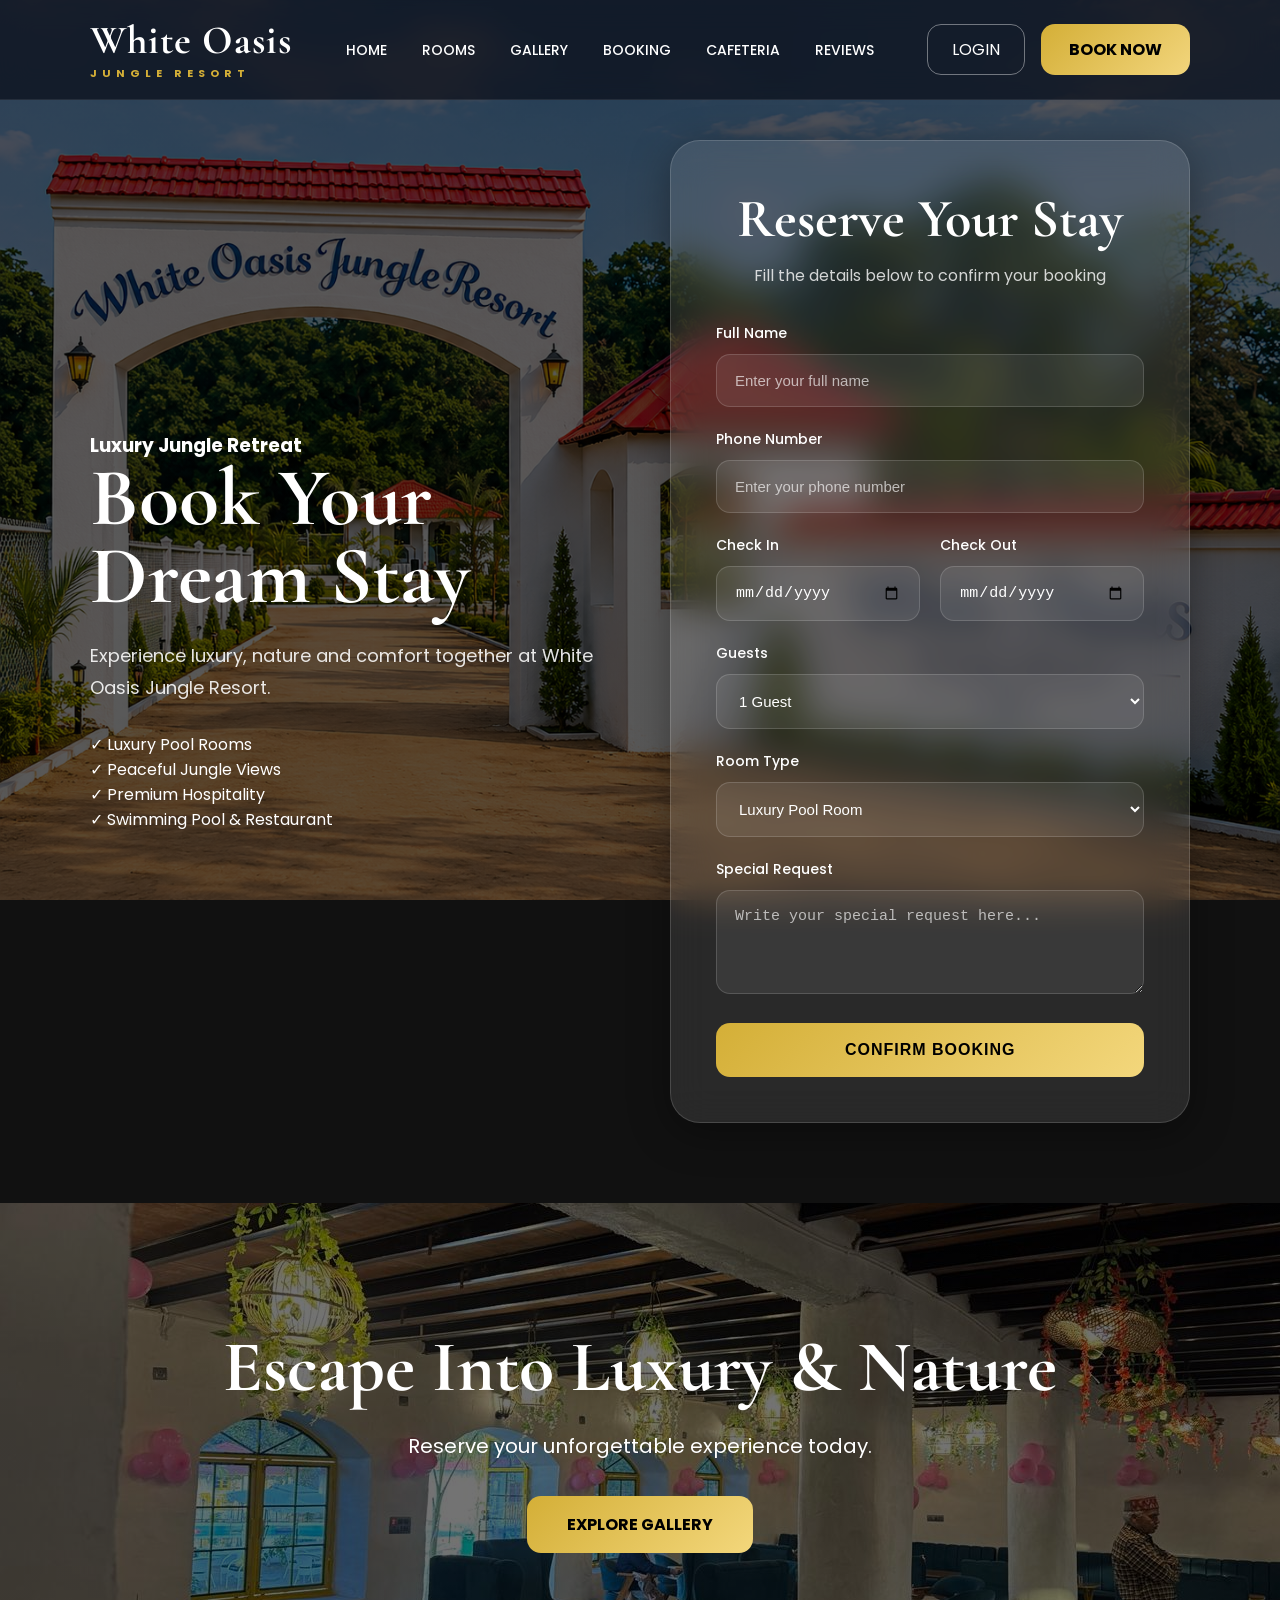
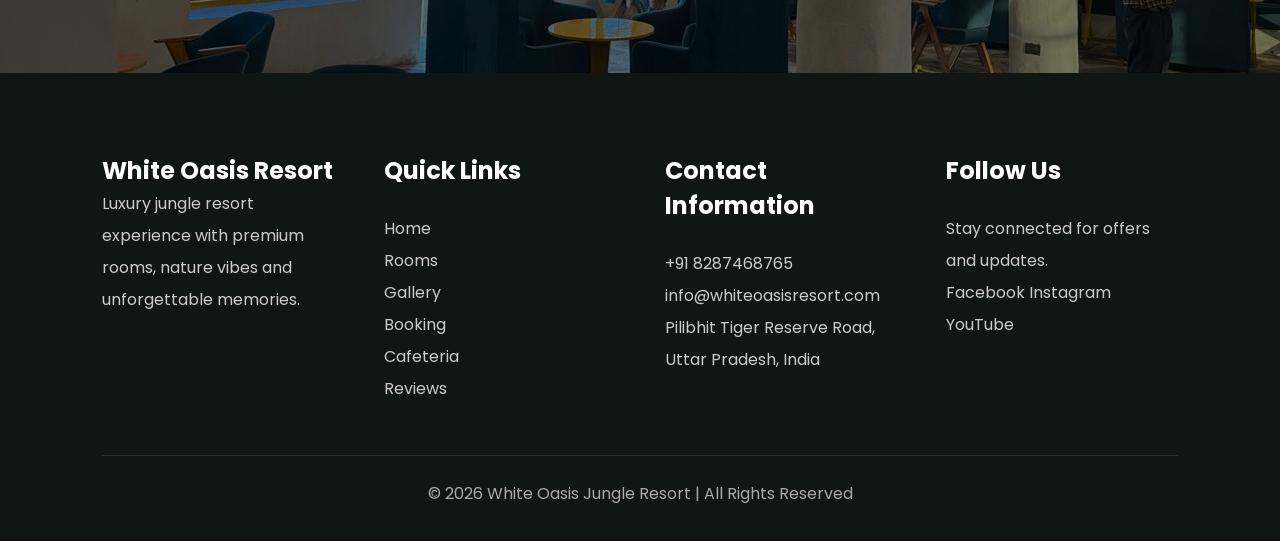
==== booking.html @ 7c4a3c4c "Clean project without large videos" ====
<!DOCTYPE html>
<html lang="en">

<head>

    <meta charset="UTF-8">

    <meta name="viewport" content="width=device-width, initial-scale=1.0">

    <title>Book Your Stay | White Oasis Jungle Resort</title>

    <link rel="stylesheet" href="style.css">

    <!-- GOOGLE FONTS -->

    <link rel="preconnect" href="https://fonts.googleapis.com">

    <link rel="preconnect" href="https://fonts.gstatic.com" crossorigin>

    <link href="https://fonts.googleapis.com/css2?family=Cormorant+Garamond:wght@400;500;600;700&family=Poppins:wght@300;400;500;600;700&display=swap"
        rel="stylesheet">

</head>

<body class="booking-page">

    <!-- ================= NAVBAR ================= -->

    <header class="navbar">

        <div class="nav-container">

            <!-- LOGO -->

            <div class="logo">

                <a href="index.html">
                    White Oasis
                    <span>JUNGLE RESORT</span>
                </a>

            </div>

            <!-- NAV LINKS -->

            <nav>

                <ul class="nav-links">

                    <li><a href="index.html">HOME</a></li>

                    <li><a href="rooms.html">ROOMS</a></li>

                    <li><a href="gallery.html">GALLERY</a></li>

                    <li><a href="booking.html">BOOKING</a></li>

                    <li><a href="cafe.html">CAFETERIA</a></li>

                    <li><a href="reviews.html">REVIEWS</a></li>

                </ul>

            </nav>

            <!-- RIGHT SIDE -->

            <div class="nav-right">

                <a href="login.html" class="login">
                    LOGIN
                </a>

                <a href="booking.html" class="book-btn">
                    BOOK NOW
                </a>

            </div>

        </div>

    </header>

    <!-- ================= HERO SECTION ================= -->

    <section class="booking-hero">

        <div class="booking-overlay"></div>

        <div class="booking-wrapper">

            <!-- LEFT CONTENT -->

            <div class="booking-left">

                <h3>
                    Luxury Jungle Retreat
                </h3>

                <h1>
                    Book Your <br>
                    Dream Stay
                </h1>

                <p>
                    Experience luxury, nature and comfort together
                    at White Oasis Jungle Resort.
                </p>

                <div class="booking-features">

                    <div class="feature-item">
                        <span>✓</span>
                        Luxury Pool Rooms
                    </div>

                    <div class="feature-item">
                        <span>✓</span>
                        Peaceful Jungle Views
                    </div>

                    <div class="feature-item">
                        <span>✓</span>
                        Premium Hospitality
                    </div>

                    <div class="feature-item">
                        <span>✓</span>
                        Swimming Pool & Restaurant
                    </div>

                </div>

            </div>

            <!-- BOOKING CARD -->

            <div class="booking-card-modern">

                <h2>
                    Reserve Your Stay
                </h2>

                <p class="booking-subtitle">
                    Fill the details below to confirm your booking
                </p>

                <form id="bookingForm" class="booking-form">

                    <!-- NAME -->

                    <div class="form-group">

                        <label>
                            Full Name
                        </label>

                        <input
                            type="text"
                            id="name"
                            placeholder="Enter your full name"
                            required
                        >

                    </div>

                    <!-- PHONE -->

                    <div class="form-group">

                        <label>
                            Phone Number
                        </label>

                        <input
                            type="tel"
                            id="phone"
                            placeholder="Enter your phone number"
                            required
                        >

                    </div>

                    <!-- DATES -->

                    <div class="form-row">

                        <div class="form-group">

                            <label>
                                Check In
                            </label>

                            <input
                                type="date"
                                id="checkin"
                                required
                            >

                        </div>

                        <div class="form-group">

                            <label>
                                Check Out
                            </label>

                            <input
                                type="date"
                                id="checkout"
                                required
                            >

                        </div>

                    </div>

                    <!-- GUESTS -->

                    <div class="form-group">

                        <label>
                            Guests
                        </label>

                        <select id="guests">

                            <option>
                                1 Guest
                            </option>

                            <option>
                                2 Guests
                            </option>

                            <option>
                                3 Guests
                            </option>

                            <option>
                                4 Guests
                            </option>

                        </select>

                    </div>

                    <!-- ROOM TYPE -->

                    <div class="form-group">

                        <label>
                            Room Type
                        </label>

                        <select id="room" required>

                            <option>
                                Luxury Pool Room
                            </option>

                            <option>
                                Deluxe Jungle View
                            </option>

                        </select>

                    </div>

                    <!-- SPECIAL REQUEST -->

                    <div class="form-group">

                        <label>
                            Special Request
                        </label>

                        <textarea
                            placeholder="Write your special request here..."
                            rows="4"
                        ></textarea>

                    </div>

                    <!-- BUTTON -->

                    <button
                        type="button"
                        onclick="sendRoomBooking()"
                        class="book-btn-modern"
                    >

                        CONFIRM BOOKING

                    </button>

                </form>

            </div>

        </div>

    </section>

    <!-- ================= CTA SECTION ================= -->

    <section class="cta">

        <h2>
            Escape Into Luxury & Nature
        </h2>

        <p>
            Reserve your unforgettable experience today.
        </p>

        <a href="gallery.html" class="hero-btn">
            EXPLORE GALLERY
        </a>

    </section>

    <!-- ================= FOOTER ================= -->

    <footer class="main-footer">

        <div class="footer-container">

            <!-- COLUMN 1 -->

            <div class="footer-column">

                <h2 class="footer-logo">
                    White Oasis Resort
                </h2>

                <p>
                    Luxury jungle resort experience with premium rooms,
                    nature vibes and unforgettable memories.
                </p>

            </div>

            <!-- COLUMN 2 -->

            <div class="footer-column">

                <h3>Quick Links</h3>

                <ul>

                    <li><a href="index.html">Home</a></li>

                    <li><a href="rooms.html">Rooms</a></li>

                    <li><a href="gallery.html">Gallery</a></li>

                    <li><a href="booking.html">Booking</a></li>

                    <li><a href="cafe.html">Cafeteria</a></li>

                    <li><a href="reviews.html">Reviews</a></li>

                </ul>

            </div>

            <!-- COLUMN 3 -->

            <div class="footer-column">

                <h3>Contact Information</h3>

                <p>
                    +91 8287468765
                </p>

                <p>
                    info@whiteoasisresort.com
                </p>

                <p>
                    Pilibhit Tiger Reserve Road,
                    Uttar Pradesh, India
                </p>

            </div>

            <!-- COLUMN 4 -->

            <div class="footer-column">

                <h3>Follow Us</h3>

                <p>
                    Stay connected for offers and updates.
                </p>

                <div class="social-icons">

                    <a href="#">
                        Facebook
                    </a>

                    <a href="#">
                        Instagram
                    </a>

                    <a href="#">
                        YouTube
                    </a>

                </div>

            </div>

        </div>

        <!-- FOOTER BOTTOM -->

        <div class="footer-bottom">

            <p>
                © 2026 White Oasis Jungle Resort | All Rights Reserved
            </p>

        </div>

    </footer>

    <script src="script.js"></script>

</body>

</html>
---- style.css ----
/* ================= GOOGLE FONT ================= */

@import url('https://fonts.googleapis.com/css2?family=Cormorant+Garamond:wght@400;500;600;700&family=Poppins:wght@300;400;500;600;700&display=swap');

/* ================= GLOBAL ================= */

*{
    margin: 0;
    padding: 0;
    box-sizing: border-box;
}

html{
    scroll-behavior: smooth;
}

body{
    font-family: 'Poppins', sans-serif;
    overflow-x: hidden;
    background: #f8f6f2;
    color: #222;
}

/* ================= NAVBAR ================= */

.navbar{
    width: 100%;
    position: fixed;
    top: 0;
    left: 0;
    z-index: 999;
    padding: 20px 7%;
    background: rgba(10,15,25,0.72);
    backdrop-filter: blur(14px);
    border-bottom: 1px solid rgba(255,255,255,0.08);
}

.nav-container{
    display: flex;
    justify-content: space-between;
    align-items: center;
}

/* ================= LOGO ================= */

.logo a{
    text-decoration: none;
    color: white;
    font-size: 40px;
    font-family: 'Cormorant Garamond', serif;
    font-weight: 700;
    line-height: 1;
    letter-spacing: 1px;
}

.logo span{
    display: block;
    font-size: 11px;
    letter-spacing: 5px;
    margin-top: 8px;
    color: #d4af37;
    font-family: 'Poppins', sans-serif;
}

/* ================= NAV LINKS ================= */

.nav-links{
    display: flex;
    list-style: none;
    gap: 35px;
}

.nav-links li a{
    text-decoration: none;
    color: white;
    font-size: 14px;
    font-weight: 500;
    position: relative;
    transition: 0.3s;
}

.nav-links li a::after{
    content: '';
    position: absolute;
    left: 0;
    bottom: -8px;
    width: 0%;
    height: 2px;
    background: #d4af37;
    transition: 0.3s;
}

.nav-links li a:hover{
    color: #d4af37;
}

.nav-links li a:hover::after{
    width: 100%;
}

/* ================= BUTTONS ================= */

.nav-right{
    display: flex;
    align-items: center;
    gap: 16px;
}

.login{
    text-decoration: none;
    color: white;
    border: 1px solid rgba(255,255,255,0.4);
    padding: 12px 24px;
    border-radius: 14px;
    transition: 0.3s;
}

.login:hover{
    background: rgba(255,255,255,0.08);
}

.book-btn{
    text-decoration: none;
    background: linear-gradient(
        135deg,
        #d4af37,
        #f2d57c
    );
    color: black;
    padding: 13px 28px;
    border-radius: 14px;
    font-weight: 700;
    transition: 0.3s;
}

.book-btn:hover{
    transform: translateY(-3px);
}

/* ================= HERO ================= */

.hero{
    width: 100%;
    height: 100vh;

    background:
    linear-gradient(
        rgba(0,0,0,0.55),
        rgba(0,0,0,0.55)
    ),
    url("assets/images/421.png");

    background-size: cover;
    background-position: center;

    display: flex;
    justify-content: center;
    align-items: center;

    text-align: center;
    padding: 0 20px;
}

.hero-text{
    max-width: 900px;
    color: white;
}

.hero-subtitle{
    font-size: 50px;
    color: #d4af37;
    font-family: cursive;
}

.hero-text h1{
    font-size: 88px;
    line-height: 1;
    margin: 20px 0;
    font-family: 'Cormorant Garamond', serif;
}

.hero-divider{
    width: 160px;
    height: 2px;
    background: #d4af37;
    margin: 20px auto;
}

.hero-text p{
    font-size: 22px;
    color: #f1f1f1;
    margin-bottom: 35px;
}

.hero-btn{
    display: inline-block;
    text-decoration: none;
    background: linear-gradient(
        135deg,
        #d4af37,
        #f3d77c
    );
    color: black;
    padding: 16px 40px;
    border-radius: 14px;
    font-weight: 700;
    transition: 0.3s;
}

.hero-btn:hover{
    transform: translateY(-3px);
}

/* ================= ABOUT ================= */

.about{
    padding: 120px 8%;
    background: #f8f6f2;
}

.about-container{
    display: grid;
    grid-template-columns: 1fr 1fr;
    gap: 60px;
    align-items: center;
}

.about-text h5{
    color: #d4af37;
    margin-bottom: 10px;
    font-size: 18px;
}

.about-text h2{
    font-size: 70px;
    margin-bottom: 20px;
    font-family: 'Cormorant Garamond', serif;
}

.about-text p{
    font-size: 18px;
    line-height: 1.9;
    color: #555;
    margin-bottom: 30px;
}

.about-btn{
    display: inline-block;
    text-decoration: none;
    border: 1px solid #d4af37;
    color: #d4af37;
    padding: 14px 32px;
    border-radius: 10px;
    transition: 0.3s;
}

.about-btn:hover{
    background: #d4af37;
    color: white;
}

.about-images{
    display: grid;
    grid-template-columns: 1fr 1fr;
    gap: 20px;
}

.about-images img{
    width: 100%;
    height: 320px;
    object-fit: cover;
    border-radius: 24px;
    transition: 0.4s;
}

.about-images img:hover{
    transform: scale(1.03);
}

/* ================= AMENITIES ================= */

.amenities{
    padding: 100px 8%;
    background: white;
    text-align: center;
}

.section-title{
    font-size: 65px;
    margin-bottom: 15px;
    font-family: 'Cormorant Garamond', serif;
}

.section-subtitle{
    color: #777;
    margin-bottom: 60px;
}

.amenities-grid{
    display: grid;
    grid-template-columns: repeat(6,1fr);
    gap: 20px;
}

.amenity-card{
    background: #fafafa;
    padding: 40px 20px;
    border-radius: 20px;
    transition: 0.4s;
}

.amenity-card:hover{
    transform: translateY(-8px);
    box-shadow: 0 15px 30px rgba(0,0,0,0.08);
}

/* ================= GALLERY ================= */

.gallery-section{
    width: 100%;
    padding: 100px 7%;
    background: #f8f6f2;
}

.gallery-container{
    display: grid;
    grid-template-columns: repeat(auto-fit, minmax(320px,1fr));
    gap: 28px;
}

.gallery-item{
    width: 100%;
    height: 320px;
    border-radius: 24px;
    overflow: hidden;
    position: relative;
    background: black;
    cursor: pointer;
    box-shadow: 0 10px 25px rgba(0,0,0,0.12);
    transition: 0.4s ease;
}

.gallery-item img,
.video-card video{
    width: 100%;
    height: 100%;
    object-fit: cover;
    transition: transform 0.5s ease;
}

.gallery-item::before{
    content: '';
    position: absolute;
    inset: 0;
    background: linear-gradient(
        rgba(0,0,0,0.05),
        rgba(0,0,0,0.30)
    );
    z-index: 1;
}

.gallery-item:hover{
    transform: translateY(-8px);
}

.gallery-item:hover img,
.gallery-item:hover video{
    transform: scale(1.08);
}

/* ================= BOOKING PAGE ================= */

.booking-page{
    background: #111;
}

/* HERO SECTION */

.booking-hero{

    width: 100%;
    min-height: 100vh;

    display: flex;
    justify-content: center;
    align-items: center;

    padding: 140px 7% 80px;

    background:
    linear-gradient(
        rgba(0,0,0,0.65),
        rgba(0,0,0,0.65)
    ),
    url("assets/images/421.png");

    background-size: cover;
    background-position: center;
    background-attachment: fixed;
}

/* MAIN CONTAINER */

.booking-wrapper{

    width: 100%;

    display: grid;

    grid-template-columns: 1fr 1fr;

    gap: 60px;

    align-items: center;
}

/* LEFT SIDE TEXT */

.booking-left{
    color: white;
}

.booking-left h5{
    color: #d4af37;
    font-size: 22px;
    margin-bottom: 12px;
}

.booking-left h1{

    font-size: 82px;

    line-height: 0.95;

    margin-bottom: 24px;

    font-family: 'Cormorant Garamond', serif;

    color: white;
}

.booking-left p{

    font-size: 18px;

    line-height: 1.8;

    color: rgba(255,255,255,0.88);

    margin-bottom: 28px;
}

.booking-features{
    list-style: none;
}

.booking-features li{

    margin-bottom: 16px;

    color: white;

    font-size: 17px;
}

/* RIGHT SIDE FORM */

.booking-card-modern{

    width: 100%;

    max-width: 650px;

    margin-left: auto;

    background: rgba(255,255,255,0.10);

    backdrop-filter: blur(18px);

    border: 1px solid rgba(255,255,255,0.15);

    border-radius: 30px;

    padding: 45px;

    box-shadow: 0 10px 40px rgba(0,0,0,0.35);
}

.booking-card-modern h2{

    font-size: 54px;

    color: white;

    text-align: center;

    margin-bottom: 12px;

    font-family: 'Cormorant Garamond', serif;
}

.booking-subtitle{

    text-align: center;

    color: rgba(255,255,255,0.8);

    margin-bottom: 35px;
}

.booking-form{
    width: 100%;
}

.form-row{
    display: flex;
    gap: 20px;
}

.form-group{
    width: 100%;
    margin-bottom: 22px;
}

.form-group label{

    display: block;

    color: white;

    margin-bottom: 10px;

    font-size: 14px;

    font-weight: 500;
}

.form-group input,
.form-group select,
.form-group textarea{

    width: 100%;

    padding: 17px 18px;

    border: 1px solid rgba(255,255,255,0.15);

    border-radius: 14px;

    background: rgba(255,255,255,0.08);

    color: white;

    font-size: 15px;

    outline: none;

    transition: 0.3s ease;
}

.form-group input::placeholder,
.form-group textarea::placeholder{
    color: rgba(255,255,255,0.65);
}

.form-group select option{
    color: black;
}

.form-group input:focus,
.form-group select:focus,
.form-group textarea:focus{

    border-color: #d4af37;

    background: rgba(255,255,255,0.12);

    box-shadow: 0 0 10px rgba(212,175,55,0.3);
}

.book-btn-modern{

    width: 100%;

    padding: 18px;

    border: none;

    border-radius: 14px;

    background: linear-gradient(
        135deg,
        #d4af37,
        #f3d77c
    );

    color: black;

    font-size: 16px;

    font-weight: 700;

    cursor: pointer;

    transition: 0.4s ease;

    letter-spacing: 1px;
}

.book-btn-modern:hover{

    transform: translateY(-3px);

    box-shadow: 0 10px 25px rgba(212,175,55,0.4);
}

/* ================= CTA ================= */

.cta{
    padding: 120px 8%;
    background:
    linear-gradient(
        rgba(0,0,0,0.55),
        rgba(0,0,0,0.55)
    ),
    url("assets/images/017.jpeg");

    background-size: cover;
    background-position: center;

    text-align: center;
    color: white;
}

.cta h2{
    font-size: 72px;
    margin-bottom: 20px;
    font-family: 'Cormorant Garamond', serif;
}

.cta p{
    font-size: 20px;
    margin-bottom: 35px;
}

/* ================= FOOTER ================= */

.main-footer{
    background: #0e1713;
    color: white;
    padding: 80px 8% 30px;
}

.footer-container{
    display: grid;
    grid-template-columns: repeat(4,1fr);
    gap: 50px;
}

.footer-column h3{
    margin-bottom: 25px;
    font-size: 24px;
}

.footer-column p,
.footer-column a{
    color: #cccccc;
    text-decoration: none;
    line-height: 2;
}

.footer-column ul{
    list-style: none;
}

.footer-bottom{
    text-align: center;
    margin-top: 50px;
    border-top: 1px solid rgba(255,255,255,0.1);
    padding-top: 25px;
    color: #aaa;
}

/* ================= RESPONSIVE ================= */

@media(max-width:1200px){

    .hero-text h1{
        font-size: 72px;
    }

    .booking-left h1{
        font-size: 64px;
    }

    .amenities-grid{
        grid-template-columns: repeat(3,1fr);
    }

    .footer-container{
        grid-template-columns: repeat(2,1fr);
    }
}

@media(max-width:992px){

    .about-container,
    .booking-wrapper{
        grid-template-columns: 1fr;
    }

    .booking-left{
        text-align: center;
    }

    .booking-card-modern{
        margin: auto;
    }

    .hero-text h1{
        font-size: 60px;
    }
}

@media(max-width:768px){

    .navbar{
        padding: 18px 5%;
    }

    .nav-container{
        flex-direction: column;
        gap: 20px;
    }

    .nav-links{
        flex-wrap: wrap;
        justify-content: center;
        gap: 18px;
    }

    .nav-right{
        flex-direction: column;
    }

    .hero-text h1,
    .booking-left h1{
        font-size: 48px;
    }

    .about-text h2,
    .section-title,
    .cta h2{
        font-size: 46px;
    }

    .amenities-grid{
        grid-template-columns: repeat(2,1fr);
    }

    .footer-container{
        grid-template-columns: 1fr;
    }

    .form-row{
        flex-direction: column;
        gap: 0;
    }

    .booking-card-modern{
        padding: 35px 25px;
    }
}

@media(max-width:480px){

    .hero-text h1,
    .booking-left h1{
        font-size: 38px;
    }

    .booking-card-modern h2{
        font-size: 36px;
    }

    .gallery-item{
        height: 220px;
    }

    .amenities-grid{
        grid-template-columns: 1fr;
    }

    .logo a{
        font-size: 30px;
    }
}

/* ================= NEW ROOMS PAGE ================= */

.rooms-hero-new{

    width: 100%;
    height: 100vh;

    background:
    linear-gradient(
        rgba(0,0,0,0.60),
        rgba(0,0,0,0.60)
    ),
    url("assets/images/017.jpeg");

    background-size: cover;
    background-position: center;

    display: flex;
    justify-content: center;
    align-items: center;

    text-align: center;

    position: relative;
}

.rooms-overlay{
    position: absolute;
    width: 100%;
    height: 100%;
    background: rgba(0,0,0,0.2);
}

.rooms-hero-content-new{
    position: relative;
    z-index: 2;
    color: white;
    max-width: 850px;
    padding: 20px;
}

.rooms-hero-content-new h4{

    color: #d4a437;

    font-size: 28px;

    margin-bottom: 15px;

    letter-spacing: 2px;
}

.rooms-hero-content-new h1{

    font-size: 90px;

    line-height: 1;

    margin-bottom: 25px;

    font-family: 'Cormorant Garamond', serif;
}

.rooms-hero-content-new p{

    font-size: 22px;

    color: #f1f1f1;
}

/* SECTION */

.room-category-section{

    padding: 110px 7%;

    background: #f8f6f2;
}

.dark-section{
    background: #111915;
}

/* HEADING */

.category-heading{
    text-align: center;
    margin-bottom: 60px;
}

.category-tag{

    display: inline-block;

    background: #d4a437;

    color: white;

    padding: 10px 22px;

    border-radius: 30px;

    font-size: 14px;

    margin-bottom: 20px;
}

.category-heading h2{

    font-size: 65px;

    margin-bottom: 20px;

    font-family: 'Cormorant Garamond', serif;
}

.category-heading p{

    font-size: 18px;

    color: #666;

    max-width: 750px;

    margin: auto;

    line-height: 1.8;
}

.dark-section .category-heading h2,
.dark-section .category-heading p{
    color: white;
}

/* IMAGE GRID */

.room-gallery-grid{

    display: grid;

    grid-template-columns: repeat(3,1fr);

    gap: 28px;

    margin-bottom: 60px;
}

.room-image-card{

    height: 380px;

    overflow: hidden;

    border-radius: 30px;

    position: relative;

    box-shadow: 0 15px 35px rgba(0,0,0,0.18);

    cursor: pointer;
}

.room-image-card img{

    width: 100%;
    height: 100%;

    object-fit: cover;

    transition: 0.5s ease;
}

.room-image-card:hover img{

    transform: scale(1.08);
}

/* INFO BOX */

.room-info-box{

    display: flex;

    justify-content: space-between;

    align-items: center;

    gap: 40px;

    background: white;

    padding: 45px;

    border-radius: 30px;

    box-shadow: 0 15px 35px rgba(0,0,0,0.08);
}

.dark-section .room-info-box{
    background: #1a241f;
}

.room-info-left{
    flex: 1;
}

.room-info-left h3{

    font-size: 42px;

    margin-bottom: 20px;

    font-family: 'Cormorant Garamond', serif;
}

.dark-section .room-info-left h3{
    color: white;
}

.room-info-left p{

    font-size: 17px;

    line-height: 1.9;

    color: #666;

    margin-bottom: 25px;
}

.dark-section .room-info-left p{
    color: #cccccc;
}

/* FEATURES */

.feature-list{

    display: flex;

    flex-wrap: wrap;

    gap: 16px;
}

.feature-list span{

    background: rgba(212,164,55,0.12);

    color: #d4a437;

    padding: 12px 18px;

    border-radius: 30px;

    font-size: 14px;

    font-weight: 500;
}

/* PRICE */

.room-info-right{

    min-width: 250px;

    text-align: center;
}

.room-info-right h2{

    font-size: 62px;

    color: #d4a437;

    margin-bottom: 10px;
}

.room-info-right p{

    color: #777;

    margin-bottom: 25px;

    font-size: 18px;
}

.dark-section .room-info-right p{
    color: #ccc;
}

/* BUTTON */

.room-book-btn{

    display: inline-block;

    text-decoration: none;

    background: #d4a437;

    color: white;

    padding: 16px 32px;

    border-radius: 12px;

    font-weight: 600;

    transition: 0.3s ease;
}

.room-book-btn:hover{

    background: #bb8d27;

    transform: translateY(-3px);
}

/* RESPONSIVE */

@media(max-width:992px){

    .room-gallery-grid{
        grid-template-columns: 1fr 1fr;
    }

    .room-info-box{
        flex-direction: column;
        text-align: center;
    }

    .feature-list{
        justify-content: center;
    }

    .rooms-hero-content-new h1{
        font-size: 65px;
    }
}

@media(max-width:768px){

    .room-gallery-grid{
        grid-template-columns: 1fr;
    }

    .rooms-hero-content-new h1{
        font-size: 48px;
    }

    .category-heading h2{
        font-size: 42px;
    }

    .room-info-left h3{
        font-size: 34px;
    }

    .room-info-right h2{
        font-size: 48px;
    }

    .room-image-card{
        height: 300px;
    }
}

/* ================= CAFETERIA PAGE ================= */

.cafe-hero-new{

    width: 100%;
    height: 100vh;

    background:
    linear-gradient(
        rgba(0,0,0,0.60),
        rgba(0,0,0,0.60)
    ),
    url("assets/images/dining.jpg");

    background-size: cover;
    background-position: center;

    display: flex;
    justify-content: center;
    align-items: center;

    text-align: center;

    position: relative;
}

.cafe-overlay{

    position: absolute;

    width: 100%;
    height: 100%;

    background: rgba(0,0,0,0.25);
}

.cafe-hero-content{

    position: relative;
    z-index: 2;

    max-width: 850px;

    color: white;

    padding: 20px;
}

.cafe-hero-content h4{

    color: #d4a437;

    font-size: 28px;

    margin-bottom: 15px;

    letter-spacing: 2px;
}

.cafe-hero-content h1{

    font-size: 88px;

    line-height: 1;

    margin-bottom: 25px;

    font-family: 'Cormorant Garamond', serif;
}

.cafe-hero-content p{

    font-size: 22px;

    color: #f1f1f1;

    margin-bottom: 35px;

    line-height: 1.8;
}

/* ABOUT SECTION */

.cafe-about{

    padding: 110px 7%;

    display: grid;

    grid-template-columns: 1fr 1fr;

    gap: 70px;

    align-items: center;

    background: #f8f6f2;
}

.section-tag{

    display: inline-block;

    background: rgba(212,164,55,0.12);

    color: #d4a437;

    padding: 10px 22px;

    border-radius: 30px;

    font-size: 14px;

    margin-bottom: 25px;

    font-weight: 600;
}

.cafe-about-left h2{

    font-size: 70px;

    line-height: 1.1;

    margin-bottom: 25px;

    font-family: 'Cormorant Garamond', serif;
}

.cafe-about-left p{

    font-size: 18px;

    line-height: 1.9;

    color: #666;

    margin-bottom: 30px;
}

.cafe-features{

    display: flex;

    flex-wrap: wrap;

    gap: 16px;
}

.cafe-features span{

    background: white;

    padding: 12px 18px;

    border-radius: 30px;

    box-shadow: 0 8px 20px rgba(0,0,0,0.08);

    color: #444;

    font-size: 14px;
}

.cafe-about-right img{

    width: 100%;

    height: 600px;

    object-fit: cover;

    border-radius: 30px;

    box-shadow: 0 20px 40px rgba(0,0,0,0.18);

    transition: 0.5s ease;
}

.cafe-about-right img:hover{

    transform: scale(1.03);
}

/* FOOD SECTION */

.food-section{

    padding: 110px 7%;

    background: #111915;
}

.section-center{
    text-align: center;
}

.food-section .section-title{
    color: white;
}

.food-section .section-subtitle{
    color: #cccccc;
}

.food-grid{

    margin-top: 60px;

    display: grid;

    grid-template-columns: repeat(3,1fr);

    gap: 30px;
}

.food-card{

    background: #1a241f;

    border-radius: 30px;

    overflow: hidden;

    transition: 0.4s ease;

    box-shadow: 0 12px 30px rgba(0,0,0,0.2);
}

.food-card:hover{

    transform: translateY(-10px);
}

.food-image{

    width: 100%;
    height: 320px;

    overflow: hidden;
}

.food-image img{

    width: 100%;
    height: 100%;

    object-fit: cover;

    transition: 0.5s ease;
}

.food-card:hover img{

    transform: scale(1.08);
}

.food-content{

    padding: 30px;
}

.food-content h3{

    color: white;

    font-size: 30px;

    margin-bottom: 15px;

    font-family: 'Cormorant Garamond', serif;
}

.food-content p{

    color: #cccccc;

    line-height: 1.8;
}

/* RESERVE SECTION */

.reserve-section{

    position: relative;

    padding: 120px 7%;

    background:
    linear-gradient(
        rgba(0,0,0,0.70),
        rgba(0,0,0,0.70)
    ),
    url("assets/images/017.jpeg");

    background-size: cover;
    background-position: center;

    display: flex;
    justify-content: center;
    align-items: center;
}

.reserve-overlay{

    position: absolute;

    width: 100%;
    height: 100%;
}

.reserve-card{

    position: relative;
    z-index: 2;

    width: 100%;
    max-width: 850px;

    background: rgba(255,255,255,0.10);

    backdrop-filter: blur(18px);

    border: 1px solid rgba(255,255,255,0.15);

    border-radius: 35px;

    padding: 50px;

    text-align: center;

    box-shadow: 0 15px 40px rgba(0,0,0,0.35);
}

.reserve-card h2{

    font-size: 62px;

    color: white;

    margin-bottom: 15px;

    font-family: 'Cormorant Garamond', serif;
}

.reserve-card p{

    color: rgba(255,255,255,0.8);

    margin-bottom: 35px;

    line-height: 1.8;
}

.reserve-form{
    width: 100%;
}

.reserve-form .form-row{

    display: flex;

    gap: 20px;
}

.reserve-form .form-group{

    width: 100%;

    margin-bottom: 22px;

    text-align: left;
}

.reserve-form label{

    display: block;

    color: white;

    margin-bottom: 10px;

    font-size: 14px;
}

.reserve-form input{

    width: 100%;

    padding: 16px 18px;

    border-radius: 14px;

    border: 1px solid rgba(255,255,255,0.15);

    background: rgba(255,255,255,0.08);

    color: white;

    outline: none;

    transition: 0.3s ease;
}

.reserve-form input:focus{

    border-color: #d4a437;

    box-shadow: 0 0 12px rgba(212,164,55,0.3);
}

.reserve-btn{

    width: 100%;

    padding: 18px;

    border: none;

    border-radius: 14px;

    background: linear-gradient(
        135deg,
        #d4af37,
        #f3d77c
    );

    color: black;

    font-size: 16px;

    font-weight: 700;

    cursor: pointer;

    margin-top: 10px;

    transition: 0.4s ease;
}

.reserve-btn:hover{

    transform: translateY(-3px);

    box-shadow: 0 12px 25px rgba(212,164,55,0.35);
}

/* RESPONSIVE */

@media(max-width:992px){

    .cafe-about{
        grid-template-columns: 1fr;
    }

    .food-grid{
        grid-template-columns: 1fr 1fr;
    }

    .cafe-hero-content h1{
        font-size: 64px;
    }
}

@media(max-width:768px){

    .food-grid{
        grid-template-columns: 1fr;
    }

    .reserve-form .form-row{
        flex-direction: column;
        gap: 0;
    }

    .cafe-hero-content h1{
        font-size: 48px;
    }

    .cafe-about-left h2,
    .reserve-card h2{
        font-size: 42px;
    }

    .reserve-card{
        padding: 35px 25px;
    }
}

@media(max-width:480px){

    .cafe-hero-content h1{
        font-size: 38px;
    }

    .cafe-about-left h2,
    .reserve-card h2{
        font-size: 34px;
    }

    .food-image{
        height: 250px;
    }
}

/* ================= OWNER SECTION ================= */

.owner-section{

    width: 100%;
    padding: 100px 8%;
    background: #f8f6f2;

    text-align: center;
}

.owner-card{

    max-width: 1000px;

    margin: 60px auto 0;

    display: flex;
    align-items: center;
    gap: 50px;

    background: white;

    padding: 40px;

    border-radius: 30px;

    box-shadow: 0 15px 40px rgba(0,0,0,0.08);

    transition: 0.4s ease;
}

.owner-card:hover{

    transform: translateY(-8px);
}

.owner-image{

    flex: 1;
}

.owner-image img{

    width: 100%;
    max-width: 320px;

    height: 380px;

    object-fit: cover;

    border-radius: 24px;

    box-shadow: 0 10px 25px rgba(0,0,0,0.15);
}

.owner-content{

    flex: 1.5;

    text-align: left;
}

.owner-content h3{

    font-size: 42px;

    margin-bottom: 10px;

    font-family: 'Cormorant Garamond', serif;
}

.owner-content span{

    display: inline-block;

    margin-bottom: 20px;

    color: #d4a437;

    font-weight: 600;

    letter-spacing: 1px;
}

.owner-content p{

    font-size: 17px;

    line-height: 1.9;

    color: #555;
}

/* ================= RESPONSIVE ================= */

@media(max-width:768px){

    .owner-card{

        flex-direction: column;

        text-align: center;

        padding: 30px 20px;
    }

    .owner-content{

        text-align: center;
    }

    .owner-content h3{

        font-size: 34px;
    }

    .owner-image img{

        height: 320px;
    }
}
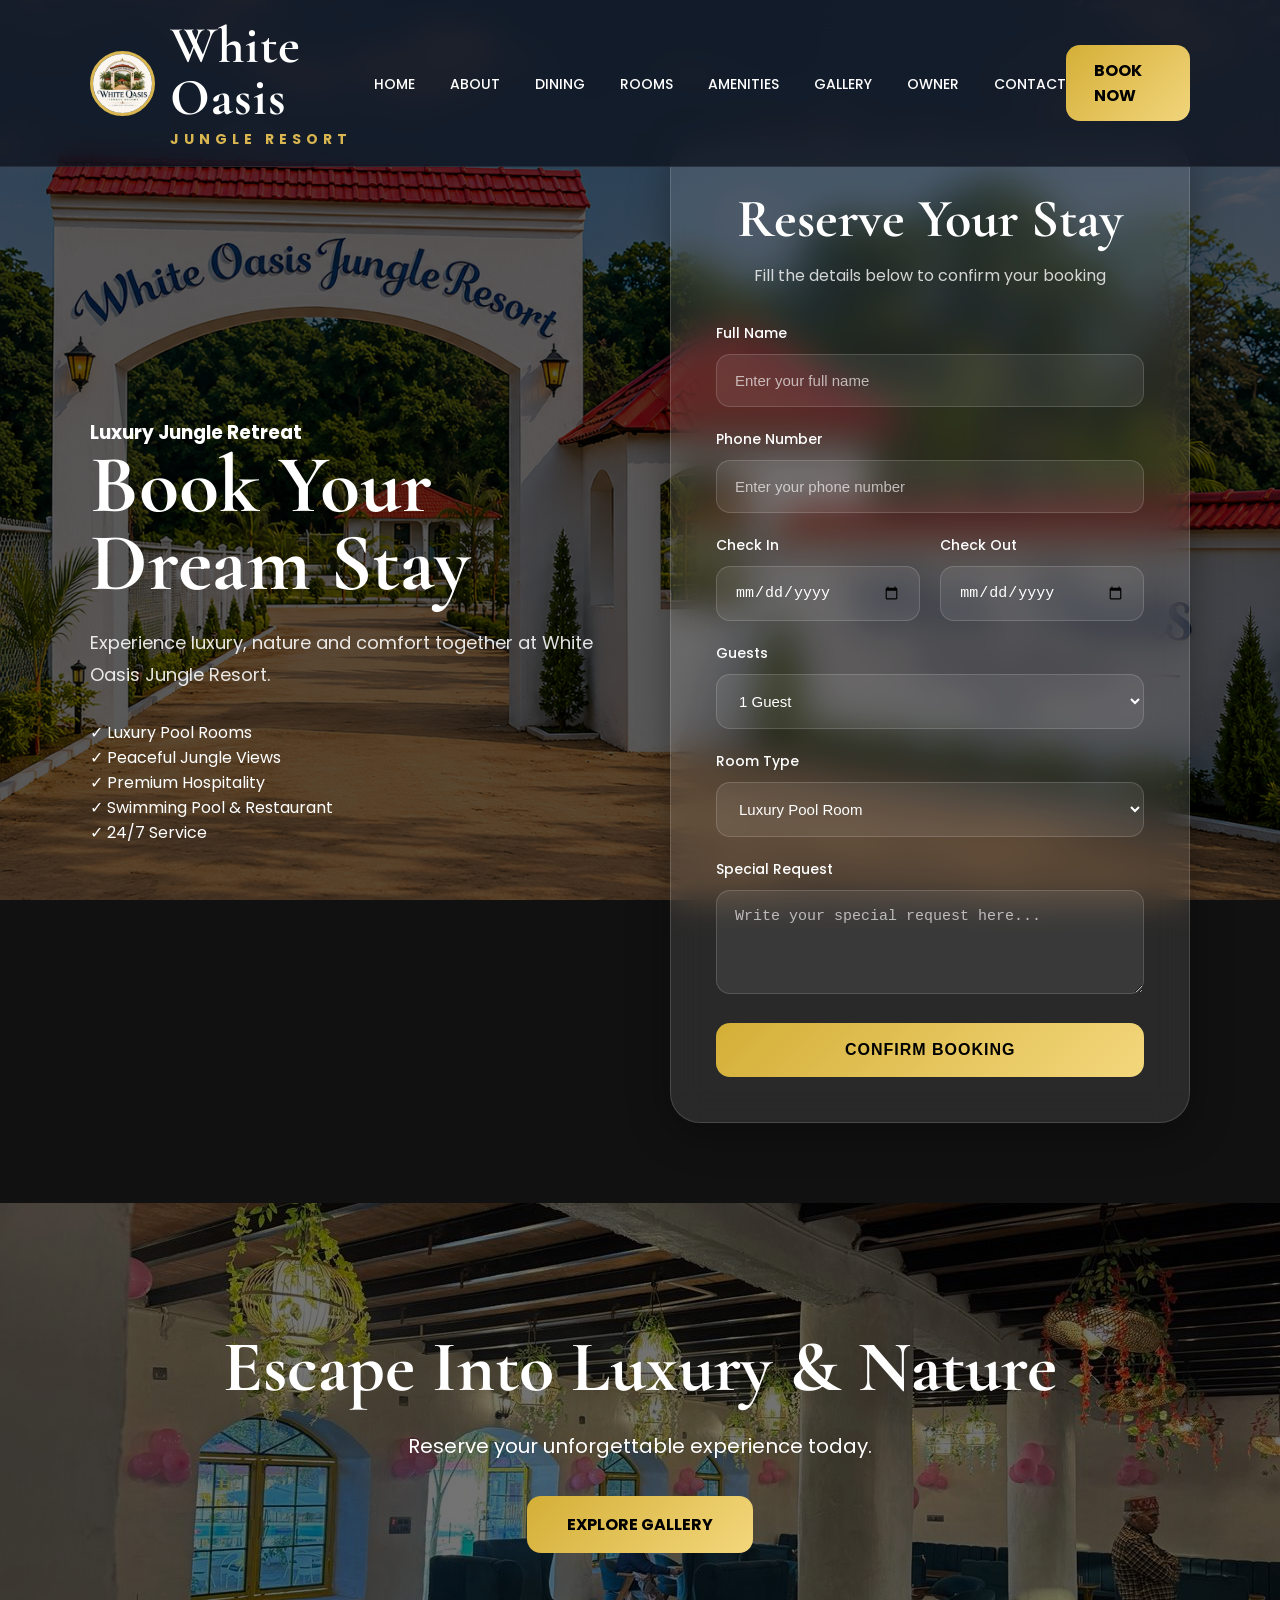
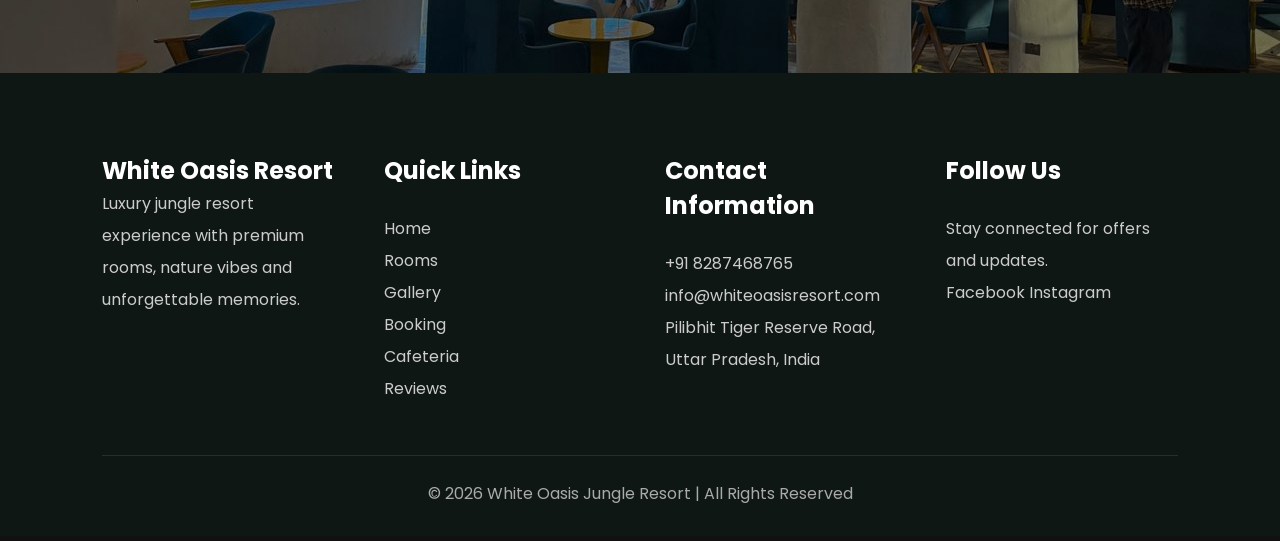
==== commit 2b6b1973: "Website updated" ====
--- a/booking.html
+++ b/booking.html
@@ -17,7 +17,8 @@
 
     <link rel="preconnect" href="https://fonts.gstatic.com" crossorigin>
 
-    <link href="https://fonts.googleapis.com/css2?family=Cormorant+Garamond:wght@400;500;600;700&family=Poppins:wght@300;400;500;600;700&display=swap"
+    <link
+        href="https://fonts.googleapis.com/css2?family=Cormorant+Garamond:wght@400;500;600;700&family=Poppins:wght@300;400;500;600;700&display=swap"
         rel="stylesheet">
 
 </head>
@@ -32,15 +33,22 @@
 
             <!-- LOGO -->
 
+            <!-- LOGO -->
+
             <div class="logo">
 
-                <a href="index.html">
-                    White Oasis
-                    <span>JUNGLE RESORT</span>
+                <a href="index.html" class="logo-wrapper">
+
+                    <img src="assets/images/logo.white-oasis.png" alt="White Oasis Logo" class="logo-circle">
+
+                    <div class="logo-text">
+                        White Oasis
+                        <span>JUNGLE RESORT</span>
+                    </div>
+
                 </a>
 
             </div>
-
             <!-- NAV LINKS -->
 
             <nav>
@@ -49,15 +57,19 @@
 
                     <li><a href="index.html">HOME</a></li>
 
+                    <li><a href="index.html#about">ABOUT</a></li>
+
+                    <li><a href="cafe.html">DINING</a></li>
+
                     <li><a href="rooms.html">ROOMS</a></li>
 
+                    <li><a href="index.html#amenities">AMENITIES</a></li>
+
                     <li><a href="gallery.html">GALLERY</a></li>
 
-                    <li><a href="booking.html">BOOKING</a></li>
-
-                    <li><a href="cafe.html">CAFETERIA</a></li>
-
-                    <li><a href="reviews.html">REVIEWS</a></li>
+                    <li><a href="index.html#owner">OWNER</a></li>
+
+                    <li><a href="index.html#contact">CONTACT</a></li>
 
                 </ul>
 
@@ -66,10 +78,6 @@
             <!-- RIGHT SIDE -->
 
             <div class="nav-right">
-
-                <a href="login.html" class="login">
-                    LOGIN
-                </a>
 
                 <a href="booking.html" class="book-btn">
                     BOOK NOW
@@ -129,6 +137,11 @@
                         Swimming Pool & Restaurant
                     </div>
 
+                    <div class="feature-item">
+                        <span>✓</span>
+                        24/7 Service
+                    </div>
+
                 </div>
 
             </div>
@@ -155,12 +168,7 @@
                             Full Name
                         </label>
 
-                        <input
-                            type="text"
-                            id="name"
-                            placeholder="Enter your full name"
-                            required
-                        >
+                        <input type="text" id="name" placeholder="Enter your full name" required>
 
                     </div>
 
@@ -172,12 +180,7 @@
                             Phone Number
                         </label>
 
-                        <input
-                            type="tel"
-                            id="phone"
-                            placeholder="Enter your phone number"
-                            required
-                        >
+                        <input type="tel" id="phone" placeholder="Enter your phone number" required>
 
                     </div>
 
@@ -191,11 +194,7 @@
                                 Check In
                             </label>
 
-                            <input
-                                type="date"
-                                id="checkin"
-                                required
-                            >
+                            <input type="date" id="checkin" required>
 
                         </div>
 
@@ -205,11 +204,7 @@
                                 Check Out
                             </label>
 
-                            <input
-                                type="date"
-                                id="checkout"
-                                required
-                            >
+                            <input type="date" id="checkout" required>
 
                         </div>
 
@@ -275,20 +270,13 @@
                             Special Request
                         </label>
 
-                        <textarea
-                            placeholder="Write your special request here..."
-                            rows="4"
-                        ></textarea>
+                        <textarea placeholder="Write your special request here..." rows="4"></textarea>
 
                     </div>
 
                     <!-- BUTTON -->
 
-                    <button
-                        type="button"
-                        onclick="sendRoomBooking()"
-                        class="book-btn-modern"
-                    >
+                    <button type="button" onclick="sendRoomBooking()" class="book-btn-modern">
 
                         CONFIRM BOOKING
 
@@ -406,10 +394,6 @@
                         Instagram
                     </a>
 
-                    <a href="#">
-                        YouTube
-                    </a>
-
                 </div>
 
             </div>
--- a/style.css
+++ b/style.css
@@ -4,17 +4,17 @@
 
 /* ================= GLOBAL ================= */
 
-*{
+* {
     margin: 0;
     padding: 0;
     box-sizing: border-box;
 }
 
-html{
+html {
     scroll-behavior: smooth;
 }
 
-body{
+body {
     font-family: 'Poppins', sans-serif;
     overflow-x: hidden;
     background: #f8f6f2;
@@ -23,19 +23,19 @@
 
 /* ================= NAVBAR ================= */
 
-.navbar{
+.navbar {
     width: 100%;
     position: fixed;
     top: 0;
     left: 0;
     z-index: 999;
     padding: 20px 7%;
-    background: rgba(10,15,25,0.72);
+    background: rgba(10, 15, 25, 0.72);
     backdrop-filter: blur(14px);
-    border-bottom: 1px solid rgba(255,255,255,0.08);
-}
-
-.nav-container{
+    border-bottom: 1px solid rgba(255, 255, 255, 0.08);
+}
+
+.nav-container {
     display: flex;
     justify-content: space-between;
     align-items: center;
@@ -43,7 +43,7 @@
 
 /* ================= LOGO ================= */
 
-.logo a{
+.logo a {
     text-decoration: none;
     color: white;
     font-size: 40px;
@@ -53,7 +53,7 @@
     letter-spacing: 1px;
 }
 
-.logo span{
+.logo span {
     display: block;
     font-size: 11px;
     letter-spacing: 5px;
@@ -64,13 +64,13 @@
 
 /* ================= NAV LINKS ================= */
 
-.nav-links{
+.nav-links {
     display: flex;
     list-style: none;
     gap: 35px;
 }
 
-.nav-links li a{
+.nav-links li a {
     text-decoration: none;
     color: white;
     font-size: 14px;
@@ -79,7 +79,7 @@
     transition: 0.3s;
 }
 
-.nav-links li a::after{
+.nav-links li a::after {
     content: '';
     position: absolute;
     left: 0;
@@ -90,42 +90,40 @@
     transition: 0.3s;
 }
 
-.nav-links li a:hover{
+.nav-links li a:hover {
     color: #d4af37;
 }
 
-.nav-links li a:hover::after{
+.nav-links li a:hover::after {
     width: 100%;
 }
 
 /* ================= BUTTONS ================= */
 
-.nav-right{
+.nav-right {
     display: flex;
     align-items: center;
     gap: 16px;
 }
 
-.login{
+.login {
     text-decoration: none;
     color: white;
-    border: 1px solid rgba(255,255,255,0.4);
+    border: 1px solid rgba(255, 255, 255, 0.4);
     padding: 12px 24px;
     border-radius: 14px;
     transition: 0.3s;
 }
 
-.login:hover{
-    background: rgba(255,255,255,0.08);
-}
-
-.book-btn{
+.login:hover {
+    background: rgba(255, 255, 255, 0.08);
+}
+
+.book-btn {
     text-decoration: none;
-    background: linear-gradient(
-        135deg,
-        #d4af37,
-        #f2d57c
-    );
+    background: linear-gradient(135deg,
+            #d4af37,
+            #f2d57c);
     color: black;
     padding: 13px 28px;
     border-radius: 14px;
@@ -133,22 +131,20 @@
     transition: 0.3s;
 }
 
-.book-btn:hover{
+.book-btn:hover {
     transform: translateY(-3px);
 }
 
 /* ================= HERO ================= */
 
-.hero{
+.hero {
     width: 100%;
     height: 100vh;
 
     background:
-    linear-gradient(
-        rgba(0,0,0,0.55),
-        rgba(0,0,0,0.55)
-    ),
-    url("assets/images/421.png");
+        linear-gradient(rgba(0, 0, 0, 0.55),
+            rgba(0, 0, 0, 0.55)),
+        url("assets/images/421.png");
 
     background-size: cover;
     background-position: center;
@@ -161,45 +157,43 @@
     padding: 0 20px;
 }
 
-.hero-text{
+.hero-text {
     max-width: 900px;
     color: white;
 }
 
-.hero-subtitle{
+.hero-subtitle {
     font-size: 50px;
     color: #d4af37;
     font-family: cursive;
 }
 
-.hero-text h1{
+.hero-text h1 {
     font-size: 88px;
     line-height: 1;
     margin: 20px 0;
     font-family: 'Cormorant Garamond', serif;
 }
 
-.hero-divider{
+.hero-divider {
     width: 160px;
     height: 2px;
     background: #d4af37;
     margin: 20px auto;
 }
 
-.hero-text p{
+.hero-text p {
     font-size: 22px;
     color: #f1f1f1;
     margin-bottom: 35px;
 }
 
-.hero-btn{
+.hero-btn {
     display: inline-block;
     text-decoration: none;
-    background: linear-gradient(
-        135deg,
-        #d4af37,
-        #f3d77c
-    );
+    background: linear-gradient(135deg,
+            #d4af37,
+            #f3d77c);
     color: black;
     padding: 16px 40px;
     border-radius: 14px;
@@ -207,44 +201,44 @@
     transition: 0.3s;
 }
 
-.hero-btn:hover{
+.hero-btn:hover {
     transform: translateY(-3px);
 }
 
 /* ================= ABOUT ================= */
 
-.about{
+.about {
     padding: 120px 8%;
     background: #f8f6f2;
 }
 
-.about-container{
+.about-container {
     display: grid;
     grid-template-columns: 1fr 1fr;
     gap: 60px;
     align-items: center;
 }
 
-.about-text h5{
+.about-text h5 {
     color: #d4af37;
     margin-bottom: 10px;
     font-size: 18px;
 }
 
-.about-text h2{
+.about-text h2 {
     font-size: 70px;
     margin-bottom: 20px;
     font-family: 'Cormorant Garamond', serif;
 }
 
-.about-text p{
+.about-text p {
     font-size: 18px;
     line-height: 1.9;
     color: #555;
     margin-bottom: 30px;
 }
 
-.about-btn{
+.about-btn {
     display: inline-block;
     text-decoration: none;
     border: 1px solid #d4af37;
@@ -254,18 +248,18 @@
     transition: 0.3s;
 }
 
-.about-btn:hover{
+.about-btn:hover {
     background: #d4af37;
     color: white;
 }
 
-.about-images{
+.about-images {
     display: grid;
     grid-template-columns: 1fr 1fr;
     gap: 20px;
 }
 
-.about-images img{
+.about-images img {
     width: 100%;
     height: 320px;
     object-fit: cover;
@@ -273,62 +267,62 @@
     transition: 0.4s;
 }
 
-.about-images img:hover{
+.about-images img:hover {
     transform: scale(1.03);
 }
 
 /* ================= AMENITIES ================= */
 
-.amenities{
+.amenities {
     padding: 100px 8%;
     background: white;
     text-align: center;
 }
 
-.section-title{
+.section-title {
     font-size: 65px;
     margin-bottom: 15px;
     font-family: 'Cormorant Garamond', serif;
 }
 
-.section-subtitle{
+.section-subtitle {
     color: #777;
     margin-bottom: 60px;
 }
 
-.amenities-grid{
+.amenities-grid {
     display: grid;
-    grid-template-columns: repeat(6,1fr);
+    grid-template-columns: repeat(6, 1fr);
     gap: 20px;
 }
 
-.amenity-card{
+.amenity-card {
     background: #fafafa;
     padding: 40px 20px;
     border-radius: 20px;
     transition: 0.4s;
 }
 
-.amenity-card:hover{
+.amenity-card:hover {
     transform: translateY(-8px);
-    box-shadow: 0 15px 30px rgba(0,0,0,0.08);
+    box-shadow: 0 15px 30px rgba(0, 0, 0, 0.08);
 }
 
 /* ================= GALLERY ================= */
 
-.gallery-section{
+.gallery-section {
     width: 100%;
     padding: 100px 7%;
     background: #f8f6f2;
 }
 
-.gallery-container{
+.gallery-container {
     display: grid;
-    grid-template-columns: repeat(auto-fit, minmax(320px,1fr));
+    grid-template-columns: repeat(auto-fit, minmax(320px, 1fr));
     gap: 28px;
 }
 
-.gallery-item{
+.gallery-item {
     width: 100%;
     height: 320px;
     border-radius: 24px;
@@ -336,47 +330,45 @@
     position: relative;
     background: black;
     cursor: pointer;
-    box-shadow: 0 10px 25px rgba(0,0,0,0.12);
+    box-shadow: 0 10px 25px rgba(0, 0, 0, 0.12);
     transition: 0.4s ease;
 }
 
 .gallery-item img,
-.video-card video{
+.video-card video {
     width: 100%;
     height: 100%;
     object-fit: cover;
     transition: transform 0.5s ease;
 }
 
-.gallery-item::before{
+.gallery-item::before {
     content: '';
     position: absolute;
     inset: 0;
-    background: linear-gradient(
-        rgba(0,0,0,0.05),
-        rgba(0,0,0,0.30)
-    );
+    background: linear-gradient(rgba(0, 0, 0, 0.05),
+            rgba(0, 0, 0, 0.30));
     z-index: 1;
 }
 
-.gallery-item:hover{
+.gallery-item:hover {
     transform: translateY(-8px);
 }
 
 .gallery-item:hover img,
-.gallery-item:hover video{
+.gallery-item:hover video {
     transform: scale(1.08);
 }
 
 /* ================= BOOKING PAGE ================= */
 
-.booking-page{
+.booking-page {
     background: #111;
 }
 
 /* HERO SECTION */
 
-.booking-hero{
+.booking-hero {
 
     width: 100%;
     min-height: 100vh;
@@ -388,11 +380,9 @@
     padding: 140px 7% 80px;
 
     background:
-    linear-gradient(
-        rgba(0,0,0,0.65),
-        rgba(0,0,0,0.65)
-    ),
-    url("assets/images/421.png");
+        linear-gradient(rgba(0, 0, 0, 0.65),
+            rgba(0, 0, 0, 0.65)),
+        url("assets/images/421.png");
 
     background-size: cover;
     background-position: center;
@@ -401,7 +391,7 @@
 
 /* MAIN CONTAINER */
 
-.booking-wrapper{
+.booking-wrapper {
 
     width: 100%;
 
@@ -416,17 +406,17 @@
 
 /* LEFT SIDE TEXT */
 
-.booking-left{
-    color: white;
-}
-
-.booking-left h5{
+.booking-left {
+    color: white;
+}
+
+.booking-left h5 {
     color: #d4af37;
     font-size: 22px;
     margin-bottom: 12px;
 }
 
-.booking-left h1{
+.booking-left h1 {
 
     font-size: 82px;
 
@@ -439,22 +429,22 @@
     color: white;
 }
 
-.booking-left p{
+.booking-left p {
 
     font-size: 18px;
 
     line-height: 1.8;
 
-    color: rgba(255,255,255,0.88);
+    color: rgba(255, 255, 255, 0.88);
 
     margin-bottom: 28px;
 }
 
-.booking-features{
+.booking-features {
     list-style: none;
 }
 
-.booking-features li{
+.booking-features li {
 
     margin-bottom: 16px;
 
@@ -465,7 +455,7 @@
 
 /* RIGHT SIDE FORM */
 
-.booking-card-modern{
+.booking-card-modern {
 
     width: 100%;
 
@@ -473,20 +463,20 @@
 
     margin-left: auto;
 
-    background: rgba(255,255,255,0.10);
+    background: rgba(255, 255, 255, 0.10);
 
     backdrop-filter: blur(18px);
 
-    border: 1px solid rgba(255,255,255,0.15);
+    border: 1px solid rgba(255, 255, 255, 0.15);
 
     border-radius: 30px;
 
     padding: 45px;
 
-    box-shadow: 0 10px 40px rgba(0,0,0,0.35);
-}
-
-.booking-card-modern h2{
+    box-shadow: 0 10px 40px rgba(0, 0, 0, 0.35);
+}
+
+.booking-card-modern h2 {
 
     font-size: 54px;
 
@@ -499,30 +489,30 @@
     font-family: 'Cormorant Garamond', serif;
 }
 
-.booking-subtitle{
+.booking-subtitle {
 
     text-align: center;
 
-    color: rgba(255,255,255,0.8);
+    color: rgba(255, 255, 255, 0.8);
 
     margin-bottom: 35px;
 }
 
-.booking-form{
-    width: 100%;
-}
-
-.form-row{
+.booking-form {
+    width: 100%;
+}
+
+.form-row {
     display: flex;
     gap: 20px;
 }
 
-.form-group{
+.form-group {
     width: 100%;
     margin-bottom: 22px;
 }
 
-.form-group label{
+.form-group label {
 
     display: block;
 
@@ -537,17 +527,17 @@
 
 .form-group input,
 .form-group select,
-.form-group textarea{
+.form-group textarea {
 
     width: 100%;
 
     padding: 17px 18px;
 
-    border: 1px solid rgba(255,255,255,0.15);
+    border: 1px solid rgba(255, 255, 255, 0.15);
 
     border-radius: 14px;
 
-    background: rgba(255,255,255,0.08);
+    background: rgba(255, 255, 255, 0.08);
 
     color: white;
 
@@ -559,26 +549,26 @@
 }
 
 .form-group input::placeholder,
-.form-group textarea::placeholder{
-    color: rgba(255,255,255,0.65);
-}
-
-.form-group select option{
+.form-group textarea::placeholder {
+    color: rgba(255, 255, 255, 0.65);
+}
+
+.form-group select option {
     color: black;
 }
 
 .form-group input:focus,
 .form-group select:focus,
-.form-group textarea:focus{
+.form-group textarea:focus {
 
     border-color: #d4af37;
 
-    background: rgba(255,255,255,0.12);
-
-    box-shadow: 0 0 10px rgba(212,175,55,0.3);
-}
-
-.book-btn-modern{
+    background: rgba(255, 255, 255, 0.12);
+
+    box-shadow: 0 0 10px rgba(212, 175, 55, 0.3);
+}
+
+.book-btn-modern {
 
     width: 100%;
 
@@ -588,11 +578,9 @@
 
     border-radius: 14px;
 
-    background: linear-gradient(
-        135deg,
-        #d4af37,
-        #f3d77c
-    );
+    background: linear-gradient(135deg,
+            #d4af37,
+            #f3d77c);
 
     color: black;
 
@@ -607,23 +595,21 @@
     letter-spacing: 1px;
 }
 
-.book-btn-modern:hover{
+.book-btn-modern:hover {
 
     transform: translateY(-3px);
 
-    box-shadow: 0 10px 25px rgba(212,175,55,0.4);
+    box-shadow: 0 10px 25px rgba(212, 175, 55, 0.4);
 }
 
 /* ================= CTA ================= */
 
-.cta{
+.cta {
     padding: 120px 8%;
     background:
-    linear-gradient(
-        rgba(0,0,0,0.55),
-        rgba(0,0,0,0.55)
-    ),
-    url("assets/images/017.jpeg");
+        linear-gradient(rgba(0, 0, 0, 0.55),
+            rgba(0, 0, 0, 0.55)),
+        url("assets/images/017.jpeg");
 
     background-size: cover;
     background-position: center;
@@ -632,183 +618,181 @@
     color: white;
 }
 
-.cta h2{
+.cta h2 {
     font-size: 72px;
     margin-bottom: 20px;
     font-family: 'Cormorant Garamond', serif;
 }
 
-.cta p{
+.cta p {
     font-size: 20px;
     margin-bottom: 35px;
 }
 
 /* ================= FOOTER ================= */
 
-.main-footer{
+.main-footer {
     background: #0e1713;
     color: white;
     padding: 80px 8% 30px;
 }
 
-.footer-container{
+.footer-container {
     display: grid;
-    grid-template-columns: repeat(4,1fr);
+    grid-template-columns: repeat(4, 1fr);
     gap: 50px;
 }
 
-.footer-column h3{
+.footer-column h3 {
     margin-bottom: 25px;
     font-size: 24px;
 }
 
 .footer-column p,
-.footer-column a{
+.footer-column a {
     color: #cccccc;
     text-decoration: none;
     line-height: 2;
 }
 
-.footer-column ul{
+.footer-column ul {
     list-style: none;
 }
 
-.footer-bottom{
+.footer-bottom {
     text-align: center;
     margin-top: 50px;
-    border-top: 1px solid rgba(255,255,255,0.1);
+    border-top: 1px solid rgba(255, 255, 255, 0.1);
     padding-top: 25px;
     color: #aaa;
 }
 
 /* ================= RESPONSIVE ================= */
 
-@media(max-width:1200px){
-
-    .hero-text h1{
+@media(max-width:1200px) {
+
+    .hero-text h1 {
         font-size: 72px;
     }
 
-    .booking-left h1{
+    .booking-left h1 {
         font-size: 64px;
     }
 
-    .amenities-grid{
-        grid-template-columns: repeat(3,1fr);
-    }
-
-    .footer-container{
-        grid-template-columns: repeat(2,1fr);
-    }
-}
-
-@media(max-width:992px){
+    .amenities-grid {
+        grid-template-columns: repeat(3, 1fr);
+    }
+
+    .footer-container {
+        grid-template-columns: repeat(2, 1fr);
+    }
+}
+
+@media(max-width:992px) {
 
     .about-container,
-    .booking-wrapper{
+    .booking-wrapper {
         grid-template-columns: 1fr;
     }
 
-    .booking-left{
+    .booking-left {
         text-align: center;
     }
 
-    .booking-card-modern{
+    .booking-card-modern {
         margin: auto;
     }
 
-    .hero-text h1{
+    .hero-text h1 {
         font-size: 60px;
     }
 }
 
-@media(max-width:768px){
-
-    .navbar{
+@media(max-width:768px) {
+
+    .navbar {
         padding: 18px 5%;
     }
 
-    .nav-container{
+    .nav-container {
         flex-direction: column;
         gap: 20px;
     }
 
-    .nav-links{
+    .nav-links {
         flex-wrap: wrap;
         justify-content: center;
         gap: 18px;
     }
 
-    .nav-right{
+    .nav-right {
         flex-direction: column;
     }
 
     .hero-text h1,
-    .booking-left h1{
+    .booking-left h1 {
         font-size: 48px;
     }
 
     .about-text h2,
     .section-title,
-    .cta h2{
+    .cta h2 {
         font-size: 46px;
     }
 
-    .amenities-grid{
-        grid-template-columns: repeat(2,1fr);
-    }
-
-    .footer-container{
+    .amenities-grid {
+        grid-template-columns: repeat(2, 1fr);
+    }
+
+    .footer-container {
         grid-template-columns: 1fr;
     }
 
-    .form-row{
+    .form-row {
         flex-direction: column;
         gap: 0;
     }
 
-    .booking-card-modern{
+    .booking-card-modern {
         padding: 35px 25px;
     }
 }
 
-@media(max-width:480px){
+@media(max-width:480px) {
 
     .hero-text h1,
-    .booking-left h1{
+    .booking-left h1 {
         font-size: 38px;
     }
 
-    .booking-card-modern h2{
+    .booking-card-modern h2 {
         font-size: 36px;
     }
 
-    .gallery-item{
+    .gallery-item {
         height: 220px;
     }
 
-    .amenities-grid{
+    .amenities-grid {
         grid-template-columns: 1fr;
     }
 
-    .logo a{
+    .logo a {
         font-size: 30px;
     }
 }
 
 /* ================= NEW ROOMS PAGE ================= */
 
-.rooms-hero-new{
+.rooms-hero-new {
 
     width: 100%;
     height: 100vh;
 
     background:
-    linear-gradient(
-        rgba(0,0,0,0.60),
-        rgba(0,0,0,0.60)
-    ),
-    url("assets/images/017.jpeg");
+        linear-gradient(rgba(0, 0, 0, 0.60),
+            rgba(0, 0, 0, 0.60)),
+        url("assets/images/017.jpeg");
 
     background-size: cover;
     background-position: center;
@@ -822,14 +806,14 @@
     position: relative;
 }
 
-.rooms-overlay{
+.rooms-overlay {
     position: absolute;
     width: 100%;
     height: 100%;
-    background: rgba(0,0,0,0.2);
-}
-
-.rooms-hero-content-new{
+    background: rgba(0, 0, 0, 0.2);
+}
+
+.rooms-hero-content-new {
     position: relative;
     z-index: 2;
     color: white;
@@ -837,7 +821,7 @@
     padding: 20px;
 }
 
-.rooms-hero-content-new h4{
+.rooms-hero-content-new h4 {
 
     color: #d4a437;
 
@@ -848,7 +832,7 @@
     letter-spacing: 2px;
 }
 
-.rooms-hero-content-new h1{
+.rooms-hero-content-new h1 {
 
     font-size: 90px;
 
@@ -859,7 +843,7 @@
     font-family: 'Cormorant Garamond', serif;
 }
 
-.rooms-hero-content-new p{
+.rooms-hero-content-new p {
 
     font-size: 22px;
 
@@ -868,25 +852,25 @@
 
 /* SECTION */
 
-.room-category-section{
+.room-category-section {
 
     padding: 110px 7%;
 
     background: #f8f6f2;
 }
 
-.dark-section{
+.dark-section {
     background: #111915;
 }
 
 /* HEADING */
 
-.category-heading{
+.category-heading {
     text-align: center;
     margin-bottom: 60px;
 }
 
-.category-tag{
+.category-tag {
 
     display: inline-block;
 
@@ -903,7 +887,7 @@
     margin-bottom: 20px;
 }
 
-.category-heading h2{
+.category-heading h2 {
 
     font-size: 65px;
 
@@ -912,7 +896,7 @@
     font-family: 'Cormorant Garamond', serif;
 }
 
-.category-heading p{
+.category-heading p {
 
     font-size: 18px;
 
@@ -926,24 +910,24 @@
 }
 
 .dark-section .category-heading h2,
-.dark-section .category-heading p{
+.dark-section .category-heading p {
     color: white;
 }
 
 /* IMAGE GRID */
 
-.room-gallery-grid{
+.room-gallery-grid {
 
     display: grid;
 
-    grid-template-columns: repeat(3,1fr);
+    grid-template-columns: repeat(3, 1fr);
 
     gap: 28px;
 
     margin-bottom: 60px;
 }
 
-.room-image-card{
+.room-image-card {
 
     height: 380px;
 
@@ -953,12 +937,12 @@
 
     position: relative;
 
-    box-shadow: 0 15px 35px rgba(0,0,0,0.18);
+    box-shadow: 0 15px 35px rgba(0, 0, 0, 0.18);
 
     cursor: pointer;
 }
 
-.room-image-card img{
+.room-image-card img {
 
     width: 100%;
     height: 100%;
@@ -968,14 +952,14 @@
     transition: 0.5s ease;
 }
 
-.room-image-card:hover img{
+.room-image-card:hover img {
 
     transform: scale(1.08);
 }
 
 /* INFO BOX */
 
-.room-info-box{
+.room-info-box {
 
     display: flex;
 
@@ -991,18 +975,18 @@
 
     border-radius: 30px;
 
-    box-shadow: 0 15px 35px rgba(0,0,0,0.08);
-}
-
-.dark-section .room-info-box{
+    box-shadow: 0 15px 35px rgba(0, 0, 0, 0.08);
+}
+
+.dark-section .room-info-box {
     background: #1a241f;
 }
 
-.room-info-left{
+.room-info-left {
     flex: 1;
 }
 
-.room-info-left h3{
+.room-info-left h3 {
 
     font-size: 42px;
 
@@ -1011,11 +995,11 @@
     font-family: 'Cormorant Garamond', serif;
 }
 
-.dark-section .room-info-left h3{
-    color: white;
-}
-
-.room-info-left p{
+.dark-section .room-info-left h3 {
+    color: white;
+}
+
+.room-info-left p {
 
     font-size: 17px;
 
@@ -1026,13 +1010,13 @@
     margin-bottom: 25px;
 }
 
-.dark-section .room-info-left p{
+.dark-section .room-info-left p {
     color: #cccccc;
 }
 
 /* FEATURES */
 
-.feature-list{
+.feature-list {
 
     display: flex;
 
@@ -1041,9 +1025,9 @@
     gap: 16px;
 }
 
-.feature-list span{
-
-    background: rgba(212,164,55,0.12);
+.feature-list span {
+
+    background: rgba(212, 164, 55, 0.12);
 
     color: #d4a437;
 
@@ -1058,14 +1042,14 @@
 
 /* PRICE */
 
-.room-info-right{
+.room-info-right {
 
     min-width: 250px;
 
     text-align: center;
 }
 
-.room-info-right h2{
+.room-info-right h2 {
 
     font-size: 62px;
 
@@ -1074,7 +1058,7 @@
     margin-bottom: 10px;
 }
 
-.room-info-right p{
+.room-info-right p {
 
     color: #777;
 
@@ -1083,13 +1067,13 @@
     font-size: 18px;
 }
 
-.dark-section .room-info-right p{
+.dark-section .room-info-right p {
     color: #ccc;
 }
 
 /* BUTTON */
 
-.room-book-btn{
+.room-book-btn {
 
     display: inline-block;
 
@@ -1108,7 +1092,7 @@
     transition: 0.3s ease;
 }
 
-.room-book-btn:hover{
+.room-book-btn:hover {
 
     background: #bb8d27;
 
@@ -1117,66 +1101,64 @@
 
 /* RESPONSIVE */
 
-@media(max-width:992px){
-
-    .room-gallery-grid{
+@media(max-width:992px) {
+
+    .room-gallery-grid {
         grid-template-columns: 1fr 1fr;
     }
 
-    .room-info-box{
+    .room-info-box {
         flex-direction: column;
         text-align: center;
     }
 
-    .feature-list{
+    .feature-list {
         justify-content: center;
     }
 
-    .rooms-hero-content-new h1{
+    .rooms-hero-content-new h1 {
         font-size: 65px;
     }
 }
 
-@media(max-width:768px){
-
-    .room-gallery-grid{
+@media(max-width:768px) {
+
+    .room-gallery-grid {
         grid-template-columns: 1fr;
     }
 
-    .rooms-hero-content-new h1{
+    .rooms-hero-content-new h1 {
         font-size: 48px;
     }
 
-    .category-heading h2{
+    .category-heading h2 {
         font-size: 42px;
     }
 
-    .room-info-left h3{
+    .room-info-left h3 {
         font-size: 34px;
     }
 
-    .room-info-right h2{
+    .room-info-right h2 {
         font-size: 48px;
     }
 
-    .room-image-card{
+    .room-image-card {
         height: 300px;
     }
 }
 
 /* ================= CAFETERIA PAGE ================= */
 
-.cafe-hero-new{
+.cafe-hero-new {
 
     width: 100%;
     height: 100vh;
 
     background:
-    linear-gradient(
-        rgba(0,0,0,0.60),
-        rgba(0,0,0,0.60)
-    ),
-    url("assets/images/dining.jpg");
+        linear-gradient(rgba(0, 0, 0, 0.60),
+            rgba(0, 0, 0, 0.60)),
+        url("assets/images/Dining-2.png");
 
     background-size: cover;
     background-position: center;
@@ -1190,17 +1172,17 @@
     position: relative;
 }
 
-.cafe-overlay{
+.cafe-overlay {
 
     position: absolute;
 
     width: 100%;
     height: 100%;
 
-    background: rgba(0,0,0,0.25);
-}
-
-.cafe-hero-content{
+    background: rgba(0, 0, 0, 0.25);
+}
+
+.cafe-hero-content {
 
     position: relative;
     z-index: 2;
@@ -1212,7 +1194,7 @@
     padding: 20px;
 }
 
-.cafe-hero-content h4{
+.cafe-hero-content h4 {
 
     color: #d4a437;
 
@@ -1223,7 +1205,7 @@
     letter-spacing: 2px;
 }
 
-.cafe-hero-content h1{
+.cafe-hero-content h1 {
 
     font-size: 88px;
 
@@ -1234,7 +1216,7 @@
     font-family: 'Cormorant Garamond', serif;
 }
 
-.cafe-hero-content p{
+.cafe-hero-content p {
 
     font-size: 22px;
 
@@ -1247,7 +1229,7 @@
 
 /* ABOUT SECTION */
 
-.cafe-about{
+.cafe-about {
 
     padding: 110px 7%;
 
@@ -1262,11 +1244,11 @@
     background: #f8f6f2;
 }
 
-.section-tag{
+.section-tag {
 
     display: inline-block;
 
-    background: rgba(212,164,55,0.12);
+    background: rgba(212, 164, 55, 0.12);
 
     color: #d4a437;
 
@@ -1281,7 +1263,7 @@
     font-weight: 600;
 }
 
-.cafe-about-left h2{
+.cafe-about-left h2 {
 
     font-size: 70px;
 
@@ -1292,7 +1274,7 @@
     font-family: 'Cormorant Garamond', serif;
 }
 
-.cafe-about-left p{
+.cafe-about-left p {
 
     font-size: 18px;
 
@@ -1303,7 +1285,7 @@
     margin-bottom: 30px;
 }
 
-.cafe-features{
+.cafe-features {
 
     display: flex;
 
@@ -1312,7 +1294,7 @@
     gap: 16px;
 }
 
-.cafe-features span{
+.cafe-features span {
 
     background: white;
 
@@ -1320,14 +1302,14 @@
 
     border-radius: 30px;
 
-    box-shadow: 0 8px 20px rgba(0,0,0,0.08);
+    box-shadow: 0 8px 20px rgba(0, 0, 0, 0.08);
 
     color: #444;
 
     font-size: 14px;
 }
 
-.cafe-about-right img{
+.cafe-about-right img {
 
     width: 100%;
 
@@ -1337,49 +1319,49 @@
 
     border-radius: 30px;
 
-    box-shadow: 0 20px 40px rgba(0,0,0,0.18);
+    box-shadow: 0 20px 40px rgba(0, 0, 0, 0.18);
 
     transition: 0.5s ease;
 }
 
-.cafe-about-right img:hover{
+.cafe-about-right img:hover {
 
     transform: scale(1.03);
 }
 
 /* FOOD SECTION */
 
-.food-section{
+.food-section {
 
     padding: 110px 7%;
 
     background: #111915;
 }
 
-.section-center{
+.section-center {
     text-align: center;
 }
 
-.food-section .section-title{
-    color: white;
-}
-
-.food-section .section-subtitle{
+.food-section .section-title {
+    color: white;
+}
+
+.food-section .section-subtitle {
     color: #cccccc;
 }
 
-.food-grid{
+.food-grid {
 
     margin-top: 60px;
 
     display: grid;
 
-    grid-template-columns: repeat(3,1fr);
+    grid-template-columns: repeat(3, 1fr);
 
     gap: 30px;
 }
 
-.food-card{
+.food-card {
 
     background: #1a241f;
 
@@ -1389,15 +1371,15 @@
 
     transition: 0.4s ease;
 
-    box-shadow: 0 12px 30px rgba(0,0,0,0.2);
-}
-
-.food-card:hover{
+    box-shadow: 0 12px 30px rgba(0, 0, 0, 0.2);
+}
+
+.food-card:hover {
 
     transform: translateY(-10px);
 }
 
-.food-image{
+.food-image {
 
     width: 100%;
     height: 320px;
@@ -1405,7 +1387,7 @@
     overflow: hidden;
 }
 
-.food-image img{
+.food-image img {
 
     width: 100%;
     height: 100%;
@@ -1415,17 +1397,17 @@
     transition: 0.5s ease;
 }
 
-.food-card:hover img{
+.food-card:hover img {
 
     transform: scale(1.08);
 }
 
-.food-content{
+.food-content {
 
     padding: 30px;
 }
 
-.food-content h3{
+.food-content h3 {
 
     color: white;
 
@@ -1436,7 +1418,7 @@
     font-family: 'Cormorant Garamond', serif;
 }
 
-.food-content p{
+.food-content p {
 
     color: #cccccc;
 
@@ -1445,18 +1427,16 @@
 
 /* RESERVE SECTION */
 
-.reserve-section{
+.reserve-section {
 
     position: relative;
 
     padding: 120px 7%;
 
     background:
-    linear-gradient(
-        rgba(0,0,0,0.70),
-        rgba(0,0,0,0.70)
-    ),
-    url("assets/images/017.jpeg");
+        linear-gradient(rgba(0, 0, 0, 0.70),
+            rgba(0, 0, 0, 0.70)),
+        url("assets/images/017.jpeg");
 
     background-size: cover;
     background-position: center;
@@ -1466,7 +1446,7 @@
     align-items: center;
 }
 
-.reserve-overlay{
+.reserve-overlay {
 
     position: absolute;
 
@@ -1474,7 +1454,7 @@
     height: 100%;
 }
 
-.reserve-card{
+.reserve-card {
 
     position: relative;
     z-index: 2;
@@ -1482,11 +1462,11 @@
     width: 100%;
     max-width: 850px;
 
-    background: rgba(255,255,255,0.10);
+    background: rgba(255, 255, 255, 0.10);
 
     backdrop-filter: blur(18px);
 
-    border: 1px solid rgba(255,255,255,0.15);
+    border: 1px solid rgba(255, 255, 255, 0.15);
 
     border-radius: 35px;
 
@@ -1494,10 +1474,10 @@
 
     text-align: center;
 
-    box-shadow: 0 15px 40px rgba(0,0,0,0.35);
-}
-
-.reserve-card h2{
+    box-shadow: 0 15px 40px rgba(0, 0, 0, 0.35);
+}
+
+.reserve-card h2 {
 
     font-size: 62px;
 
@@ -1508,27 +1488,27 @@
     font-family: 'Cormorant Garamond', serif;
 }
 
-.reserve-card p{
-
-    color: rgba(255,255,255,0.8);
+.reserve-card p {
+
+    color: rgba(255, 255, 255, 0.8);
 
     margin-bottom: 35px;
 
     line-height: 1.8;
 }
 
-.reserve-form{
-    width: 100%;
-}
-
-.reserve-form .form-row{
+.reserve-form {
+    width: 100%;
+}
+
+.reserve-form .form-row {
 
     display: flex;
 
     gap: 20px;
 }
 
-.reserve-form .form-group{
+.reserve-form .form-group {
 
     width: 100%;
 
@@ -1537,7 +1517,7 @@
     text-align: left;
 }
 
-.reserve-form label{
+.reserve-form label {
 
     display: block;
 
@@ -1548,7 +1528,7 @@
     font-size: 14px;
 }
 
-.reserve-form input{
+.reserve-form input {
 
     width: 100%;
 
@@ -1556,9 +1536,9 @@
 
     border-radius: 14px;
 
-    border: 1px solid rgba(255,255,255,0.15);
-
-    background: rgba(255,255,255,0.08);
+    border: 1px solid rgba(255, 255, 255, 0.15);
+
+    background: rgba(255, 255, 255, 0.08);
 
     color: white;
 
@@ -1567,14 +1547,14 @@
     transition: 0.3s ease;
 }
 
-.reserve-form input:focus{
+.reserve-form input:focus {
 
     border-color: #d4a437;
 
-    box-shadow: 0 0 12px rgba(212,164,55,0.3);
-}
-
-.reserve-btn{
+    box-shadow: 0 0 12px rgba(212, 164, 55, 0.3);
+}
+
+.reserve-btn {
 
     width: 100%;
 
@@ -1584,11 +1564,9 @@
 
     border-radius: 14px;
 
-    background: linear-gradient(
-        135deg,
-        #d4af37,
-        #f3d77c
-    );
+    background: linear-gradient(135deg,
+            #d4af37,
+            #f3d77c);
 
     color: black;
 
@@ -1603,74 +1581,74 @@
     transition: 0.4s ease;
 }
 
-.reserve-btn:hover{
+.reserve-btn:hover {
 
     transform: translateY(-3px);
 
-    box-shadow: 0 12px 25px rgba(212,164,55,0.35);
+    box-shadow: 0 12px 25px rgba(212, 164, 55, 0.35);
 }
 
 /* RESPONSIVE */
 
-@media(max-width:992px){
-
-    .cafe-about{
+@media(max-width:992px) {
+
+    .cafe-about {
         grid-template-columns: 1fr;
     }
 
-    .food-grid{
+    .food-grid {
         grid-template-columns: 1fr 1fr;
     }
 
-    .cafe-hero-content h1{
+    .cafe-hero-content h1 {
         font-size: 64px;
     }
 }
 
-@media(max-width:768px){
-
-    .food-grid{
+@media(max-width:768px) {
+
+    .food-grid {
         grid-template-columns: 1fr;
     }
 
-    .reserve-form .form-row{
+    .reserve-form .form-row {
         flex-direction: column;
         gap: 0;
     }
 
-    .cafe-hero-content h1{
+    .cafe-hero-content h1 {
         font-size: 48px;
     }
 
     .cafe-about-left h2,
-    .reserve-card h2{
+    .reserve-card h2 {
         font-size: 42px;
     }
 
-    .reserve-card{
+    .reserve-card {
         padding: 35px 25px;
     }
 }
 
-@media(max-width:480px){
-
-    .cafe-hero-content h1{
+@media(max-width:480px) {
+
+    .cafe-hero-content h1 {
         font-size: 38px;
     }
 
     .cafe-about-left h2,
-    .reserve-card h2{
+    .reserve-card h2 {
         font-size: 34px;
     }
 
-    .food-image{
+    .food-image {
         height: 250px;
     }
 }
 
 /* ================= OWNER SECTION ================= */
 
-.owner-section{
+.owner-section {
 
     width: 100%;
     padding: 100px 8%;
@@ -1679,7 +1657,7 @@
     text-align: center;
 }
 
-.owner-card{
+.owner-card {
 
     max-width: 1000px;
 
@@ -1695,22 +1673,22 @@
 
     border-radius: 30px;
 
-    box-shadow: 0 15px 40px rgba(0,0,0,0.08);
+    box-shadow: 0 15px 40px rgba(0, 0, 0, 0.08);
 
     transition: 0.4s ease;
 }
 
-.owner-card:hover{
+.owner-card:hover {
 
     transform: translateY(-8px);
 }
 
-.owner-image{
+.owner-image {
 
     flex: 1;
 }
 
-.owner-image img{
+.owner-image img {
 
     width: 100%;
     max-width: 320px;
@@ -1721,17 +1699,17 @@
 
     border-radius: 24px;
 
-    box-shadow: 0 10px 25px rgba(0,0,0,0.15);
-}
-
-.owner-content{
+    box-shadow: 0 10px 25px rgba(0, 0, 0, 0.15);
+}
+
+.owner-content {
 
     flex: 1.5;
 
     text-align: left;
 }
 
-.owner-content h3{
+.owner-content h3 {
 
     font-size: 42px;
 
@@ -1740,7 +1718,7 @@
     font-family: 'Cormorant Garamond', serif;
 }
 
-.owner-content span{
+.owner-content span {
 
     display: inline-block;
 
@@ -1753,7 +1731,7 @@
     letter-spacing: 1px;
 }
 
-.owner-content p{
+.owner-content p {
 
     font-size: 17px;
 
@@ -1764,9 +1742,9 @@
 
 /* ================= RESPONSIVE ================= */
 
-@media(max-width:768px){
-
-    .owner-card{
+@media(max-width:768px) {
+
+    .owner-card {
 
         flex-direction: column;
 
@@ -1775,18 +1753,72 @@
         padding: 30px 20px;
     }
 
-    .owner-content{
+    .owner-content {
 
         text-align: center;
     }
 
-    .owner-content h3{
+    .owner-content h3 {
 
         font-size: 34px;
     }
 
-    .owner-image img{
+    .owner-image img {
 
         height: 320px;
     }
+}
+
+.logo-wrapper {
+    display: flex;
+    align-items: center;
+    gap: 15px;
+    text-decoration: none;
+}
+
+.logo-circle {
+    width: 65px;
+    height: 65px;
+    border-radius: 50%;
+    object-fit: cover;
+    border: 3px solid #d9b650;
+    background: #fff;
+}
+
+.logo-text {
+    display: flex;
+    flex-direction: column;
+}
+
+.logo-text {
+    font-size: 52px;
+    font-family: 'Cormorant Garamond', serif;
+    font-weight: 700;
+    color: white;
+    line-height: 1;
+}
+
+.logo-text span {
+    font-size: 14px;
+    letter-spacing: 5px;
+    color: #d9b650;
+    margin-top: 8px;
+}
+
+@media(max-width:768px) {
+
+    .logo-circle {
+        width: 50px;
+        height: 50px;
+    }
+
+    .logo-text {
+        font-size: 34px;
+    }
+
+    .logo-text span {
+        font-size: 10px;
+        letter-spacing: 3px;
+    }
+
 }
